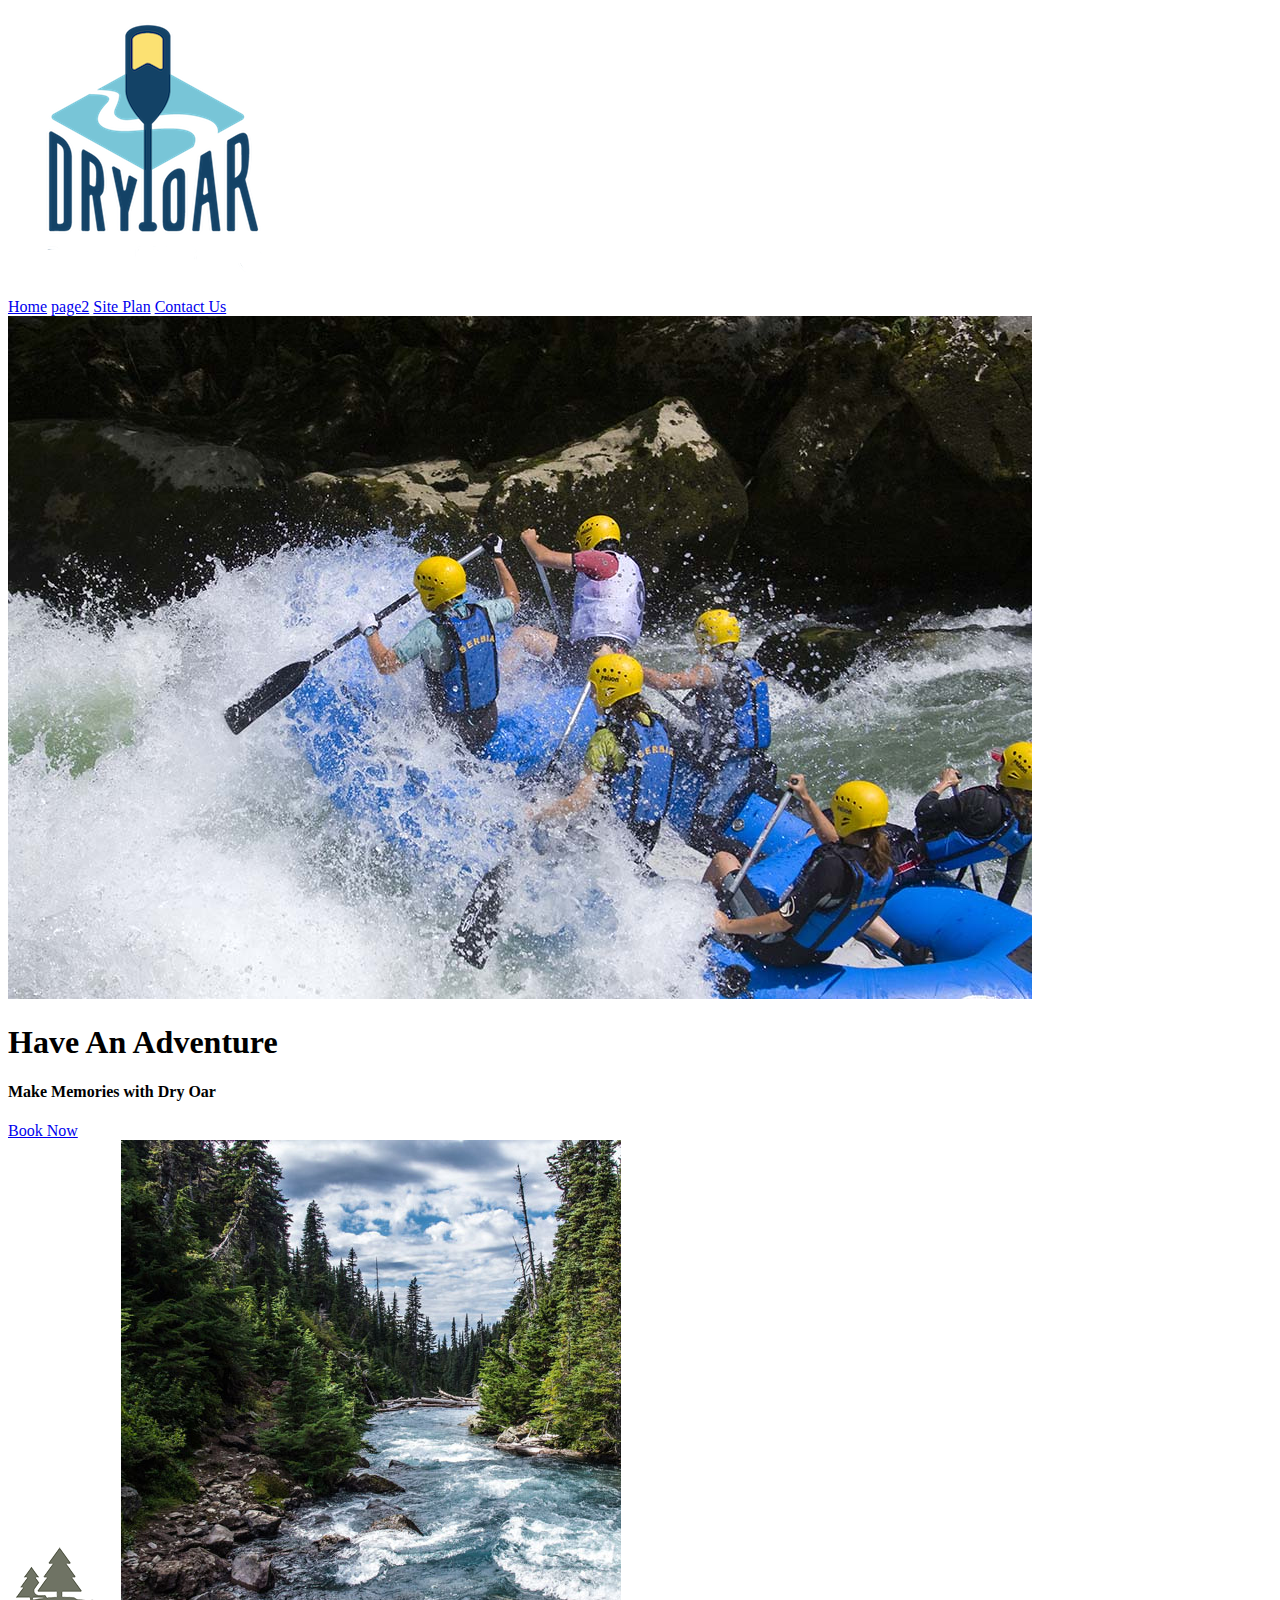
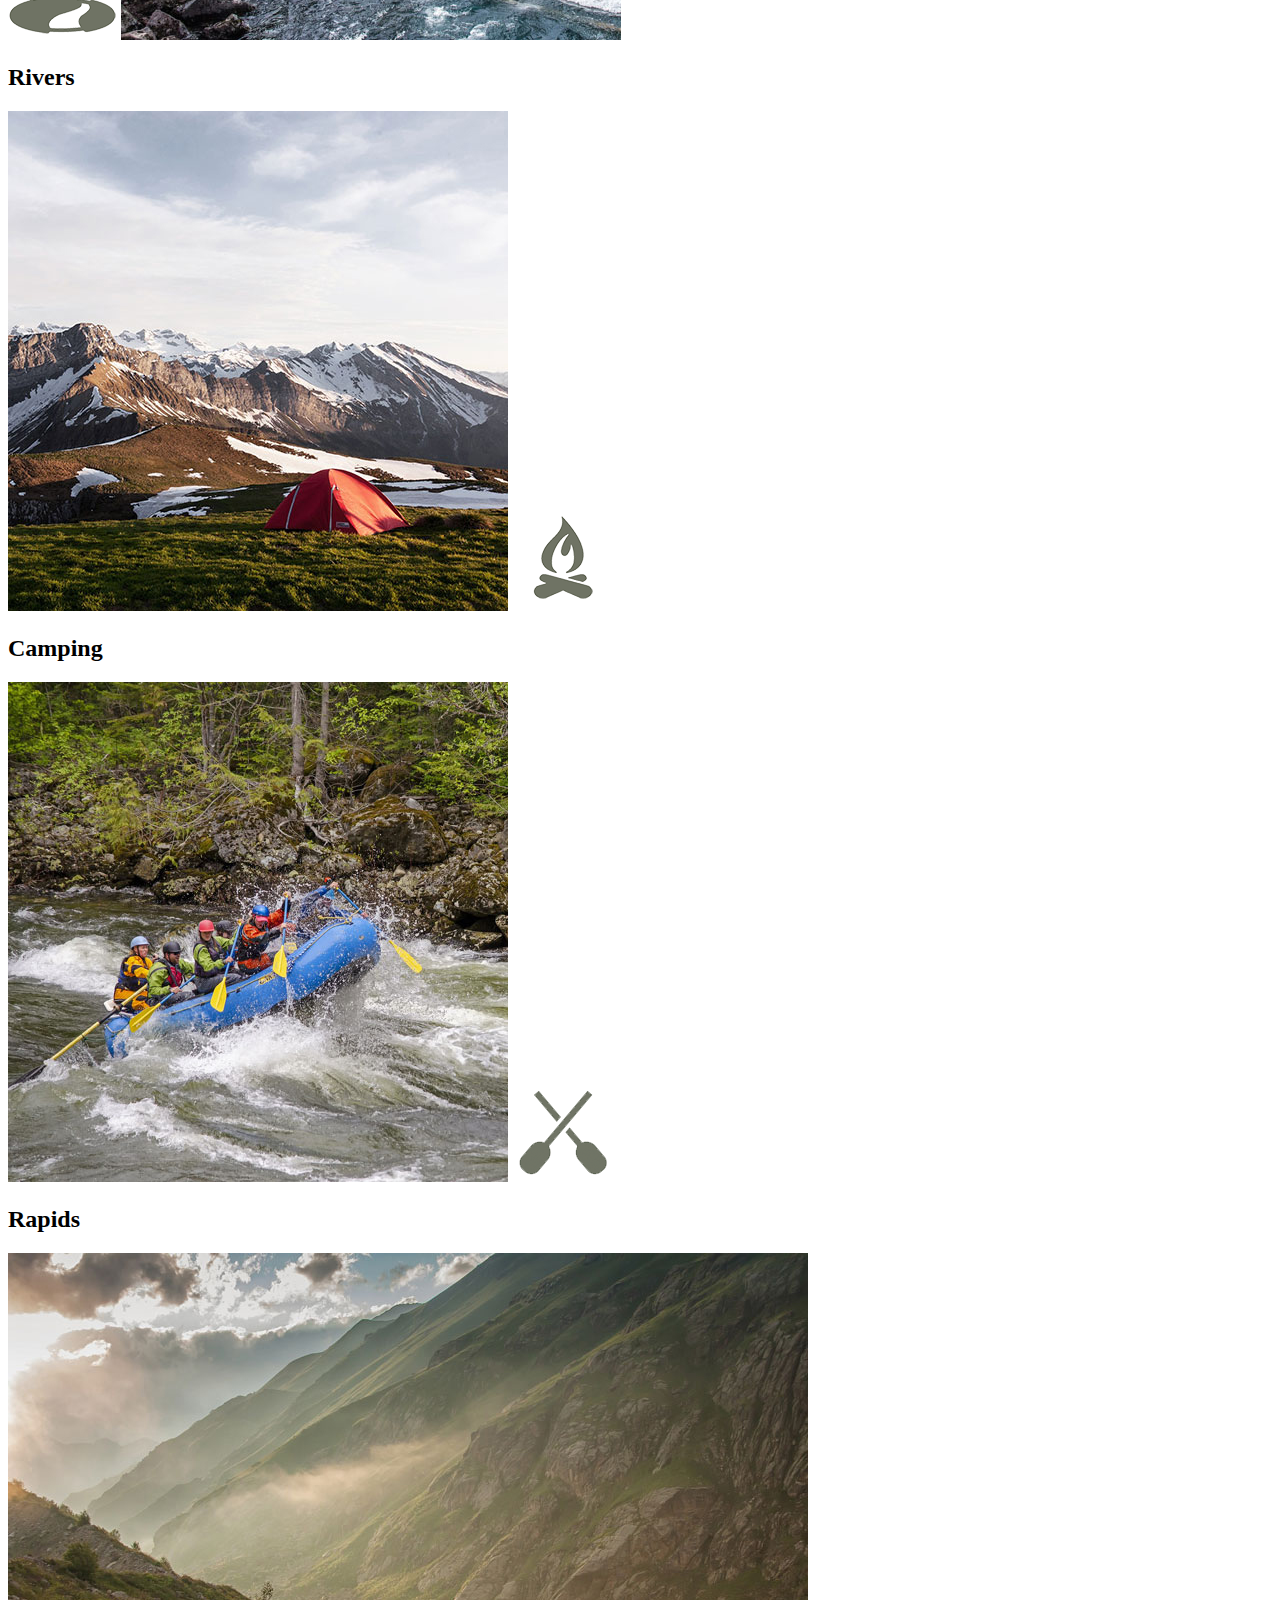
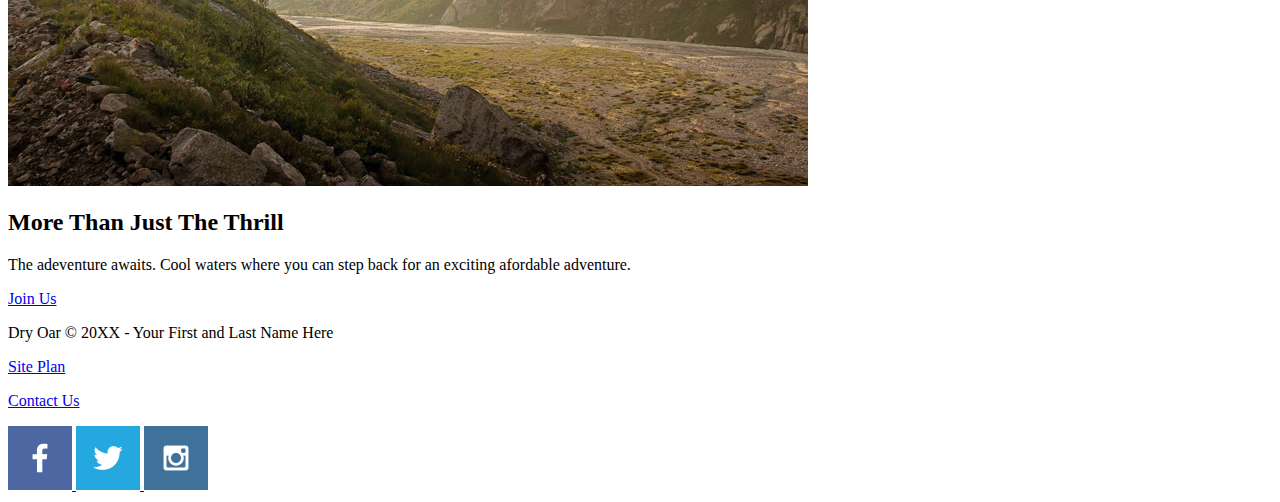
==== Wwr/adventure/index.html @ f2e15d85 "new" ====
<!DOCTYPE html>
<html lang="en">
<head>
    <meta charset="UTF-8">
    <meta name="viewport" content="width=device-width, initial-scale=1.0">
    <title>White water rafting for noobs</title>
</head>
<body>
    <header>
        <a id="logo_link" href="index.html">
            <img class="logo" src="./images/logo.png" alt="Dry Oar Logo">
        </a>
        <nav>
            <a href="index.html">Home</a>
            <a href="#">page2</a>
            <a href="site-plan-rafting.html">Site Plan</a>
            <a href="contactus.html">Contact Us</a>
    </header>
    <div id="hero">
        <div id="hero-box">
            <img id="hero-img" src="./images/hero.png" alt="People enjoying white water rafting">
        </div>
        <section id="hero-msg">
            <h1 class="home-title">Have An Adventure</h1>
            <h4>Make Memories with Dry Oar </h4>
            <div class='button-box'>
                <a class='book' href="contactus.html">Book Now</a>
            </div>
        </section>
    </div>
    <main class="home-grid">
        <section class="rivers-card">
            <img class="card-img" src="./images/rivericon.png" alt="river in forest">
            <img class="icon" src="./images/rivers.png" alt="river icon">
            <h2>Rivers</h2>
        </section>
        <section class="camping-card">
            <img class="card-img" src="./images/camping.png" alt="tent in mountains">
            <img class="icon" src="./images/firelogo.png" alt="fire icon">
            <h2>Camping</h2>
        </section>
        <section class="rapids-card">
            <img class="card-img" src="./images/rapid.png" alt="rafting boat">
            <img class="icon" src="./images/oars icon.png" alt="oars icon">
            <h2>Rapids</h2>
        </section>
        <img class="mountains" src="./images/mountains.png" alt="Misty mountains">
    <section class="msg">
        <h2>More Than Just The Thrill</h2>
        <p> The adeventure awaits. Cool waters where you can step back for an exciting 
            afordable adventure. </p>
        <a class='join' href="rivers">Join Us</a>
    </section>
    </main>
    </body>
    <footer>
        <p>Dry Oar &copy; 20XX - Your First and Last Name Here</p>
        <p><a href="site-plan-rafting.html">Site Plan</a></p>
        <p><a href="contactus.html">Contact Us</a></p>
        <div class="social">
            <a href="https://facebook.com">
                <img src="images/facebook.png" alt="fb icon">
            </a>
            <a href="https://twitter.com">
                <img src="images/twitter.png" alt="twitter icon">
            </a>
            <a href="https://instagram.com">
                <img src="images/instagram.png" alt="instagram icon">
            </a>
        </div>
    </footer>
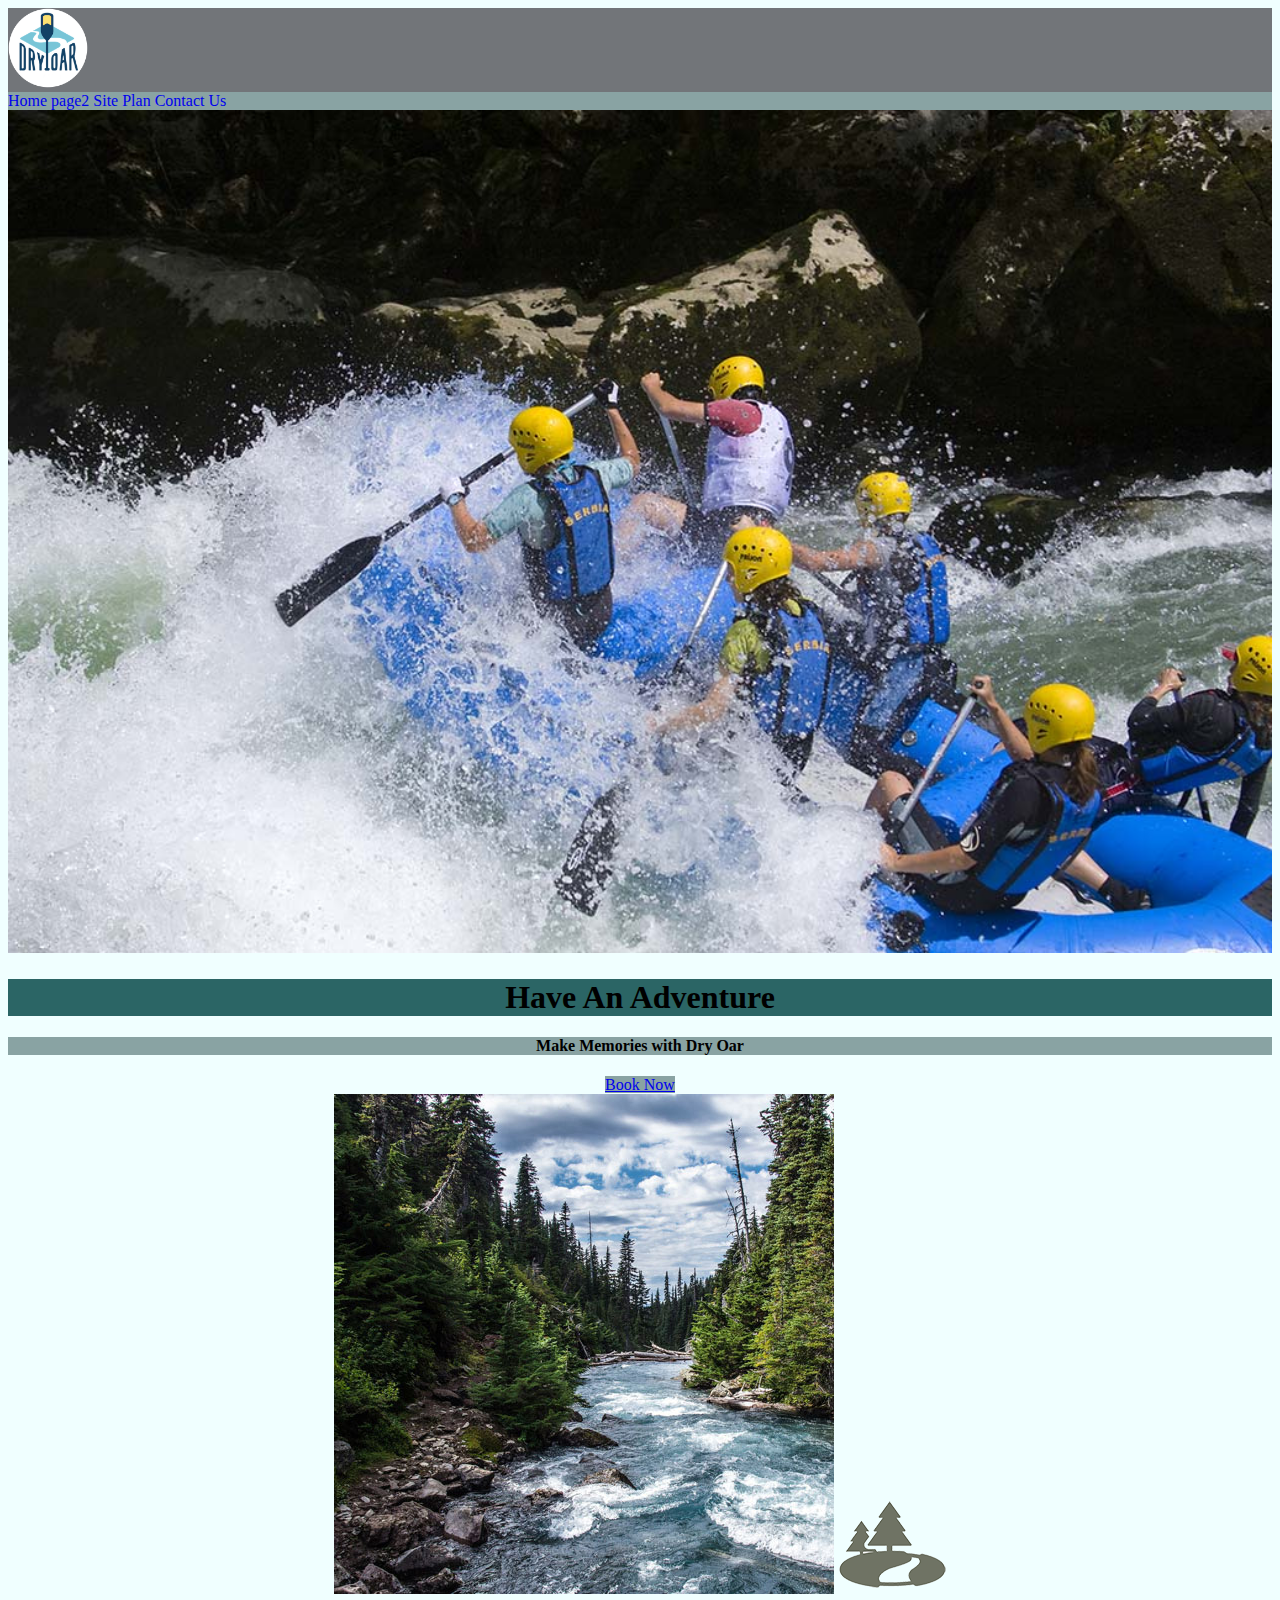
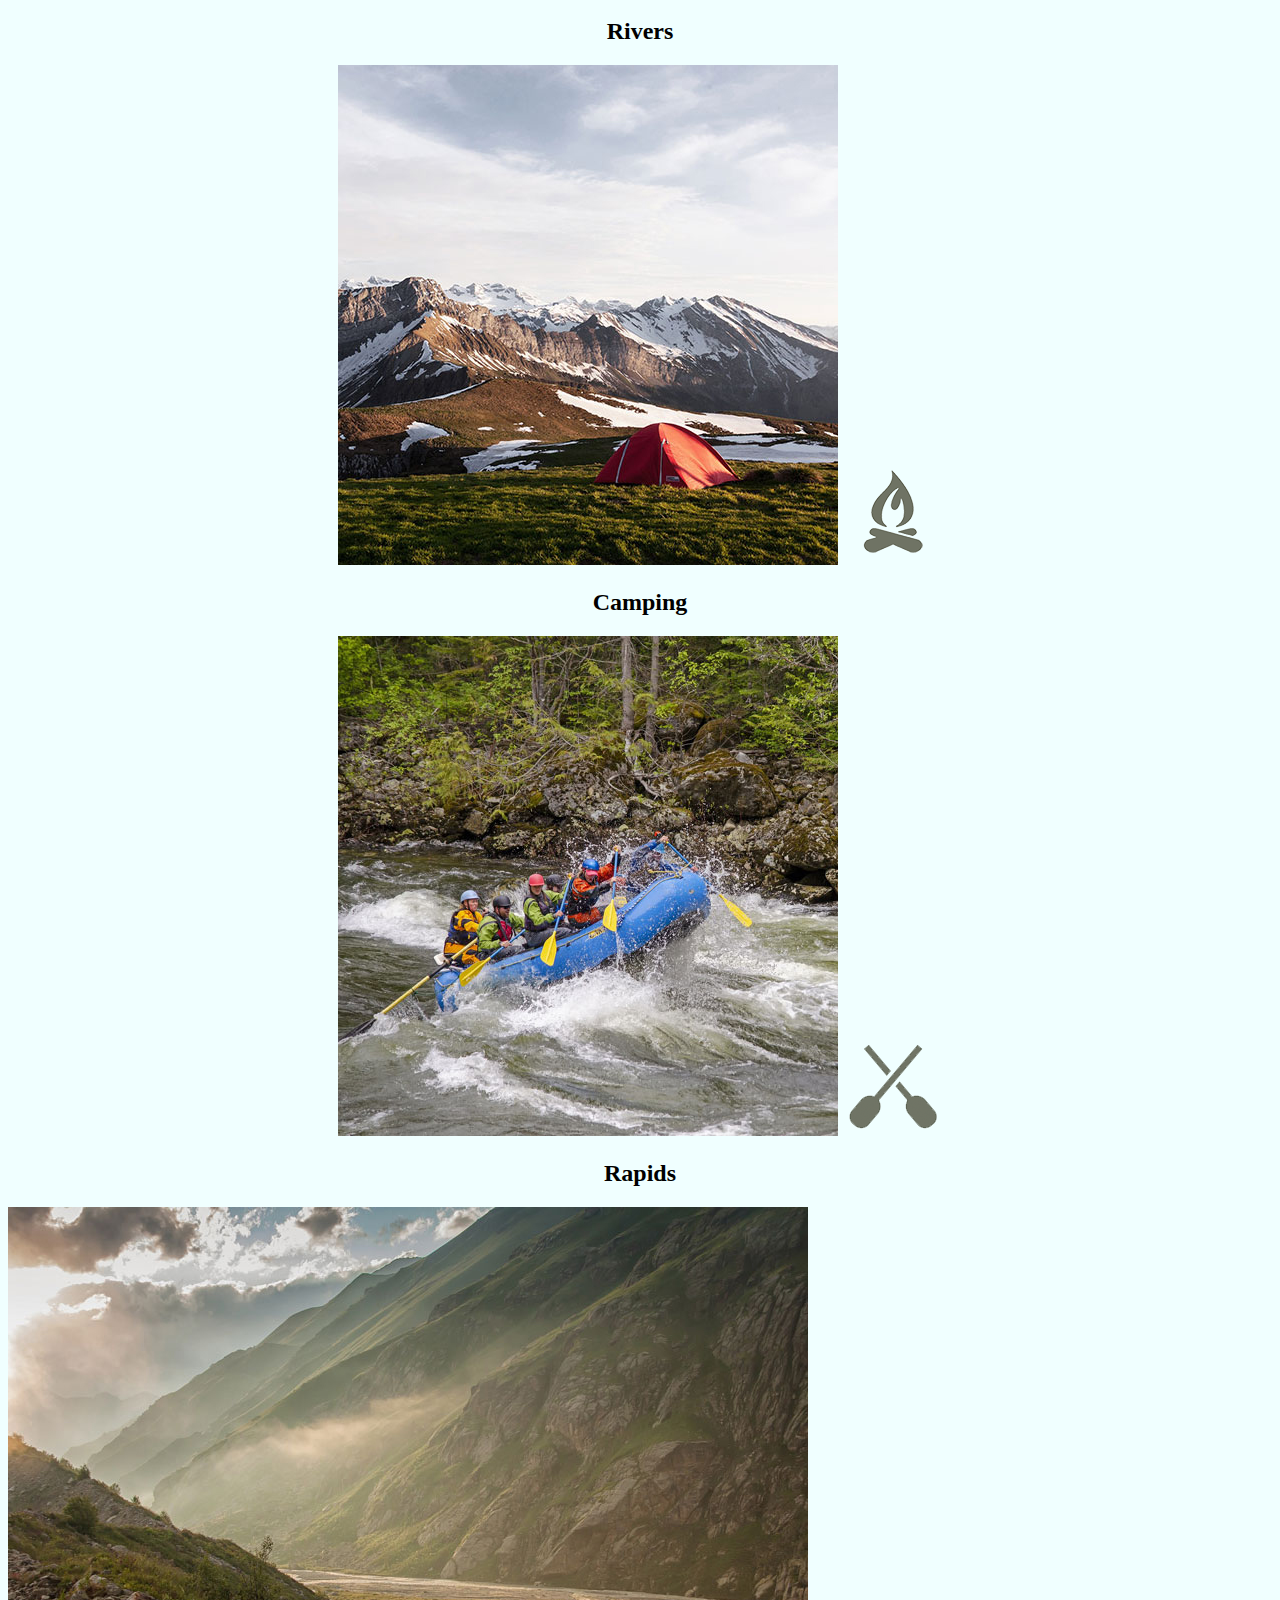
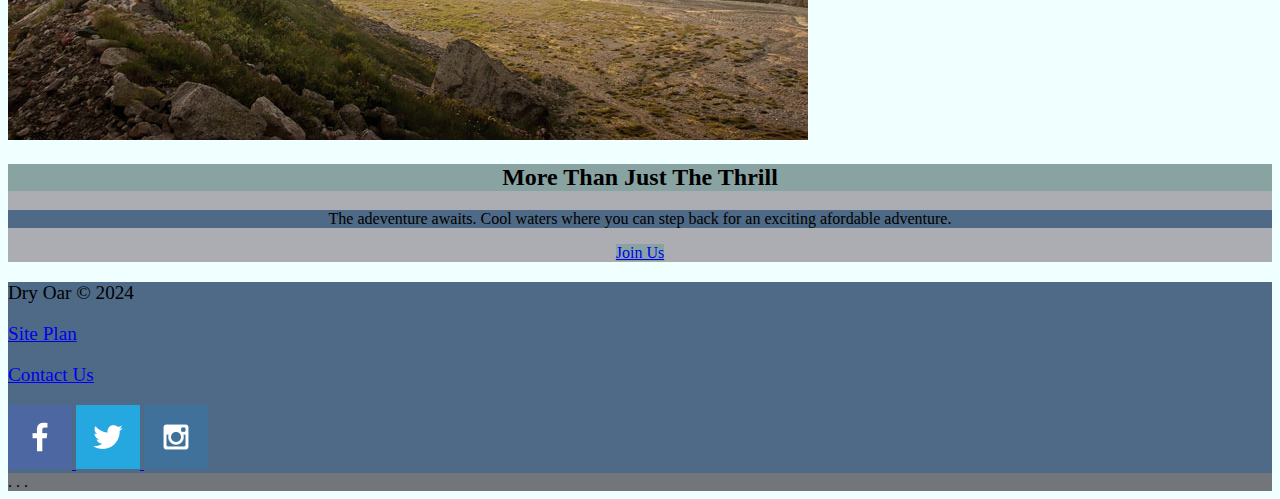
==== commit 89ab65e7: "new" ====
--- a/Wwr/adventure/index.html
+++ b/Wwr/adventure/index.html
@@ -4,6 +4,7 @@
     <meta charset="UTF-8">
     <meta name="viewport" content="width=device-width, initial-scale=1.0">
     <title>White water rafting for noobs</title>
+    <link rel="stylesheet" href="styles/style.css">
 </head>
 <body>
     <header>
@@ -30,20 +31,22 @@
     </div>
     <main class="home-grid">
         <section class="rivers-card">
-            <img class="card-img" src="./images/rivericon.png" alt="river in forest">
-            <img class="icon" src="./images/rivers.png" alt="river icon">
+            <img class="card-img" src=" ./images/rivers.png" alt="river in forest">
+            <img class="icon" src=" ./images/rivericon.png" alt="river icon">
             <h2>Rivers</h2>
         </section>
         <section class="camping-card">
             <img class="card-img" src="./images/camping.png" alt="tent in mountains">
             <img class="icon" src="./images/firelogo.png" alt="fire icon">
             <h2>Camping</h2>
+            
         </section>
         <section class="rapids-card">
             <img class="card-img" src="./images/rapid.png" alt="rafting boat">
             <img class="icon" src="./images/oars icon.png" alt="oars icon">
             <h2>Rapids</h2>
         </section>
+<div id="backround"></div>
         <img class="mountains" src="./images/mountains.png" alt="Misty mountains">
     <section class="msg">
         <h2>More Than Just The Thrill</h2>
@@ -54,7 +57,7 @@
     </main>
     </body>
     <footer>
-        <p>Dry Oar &copy; 20XX - Your First and Last Name Here</p>
+        <p>Dry Oar &copy; 2024</p>
         <p><a href="site-plan-rafting.html">Site Plan</a></p>
         <p><a href="contactus.html">Contact Us</a></p>
         <div class="social">
@@ -68,4 +71,15 @@
                 <img src="images/instagram.png" alt="instagram icon">
             </a>
         </div>
+        <head>
+            <link rel="stylesheet" href="styles/style.css">
+              <body>
+                <div id="content">
+                    <header>
+                        . . .
+                    </footer>
+                </div>
+            </body>
+            </html>
+        </head>
     </footer>--- a/Wwr/adventure/styles/style.css
+++ b/Wwr/adventure/styles/style.css
@@ -0,0 +1,76 @@
+#content {
+    max-width: 1600px;
+    margin: 0 auto;
+}
+nav a{
+    text-align: center;
+    text-decoration: none;
+}
+#hero-msg h1,
+#hero-msg h4 {
+    text-align: center;
+}
+.button-box{
+    text-align: center;
+}
+main section{
+    text-align: center;
+}
+body {
+    background-color: azure;
+}
+header {
+    background-color: rgb(114, 117, 121);
+}
+nav a:hover {
+    background-color: darkgreen;
+}
+.book, .join{
+    background-color: rgb(227, 224, 230);
+}
+.book:hover, .join:hover{
+    background-color: beige;
+    text-decoration: none;
+}
+#background{
+    background-color: rgb(35, 61, 53);
+}
+.msg{
+    background-color: rgb(171, 173, 179);
+}
+footer{
+    background-color: rgb(107, 126, 127);
+    text-decoration: none;
+}
+nav,
+h4,
+.book, .join,
+.book:hover, .join:hover,
+.msg h2{
+    background-color: rgb(137, 163, 163);
+}
+nav a:hover,
+.home-title{
+    background-color: rgb(43, 101, 101);
+}
+.msg p,
+footer,
+footer a,
+footer a:hover{
+    background-color: rgb(78, 106, 134);
+}
+.logo{
+    width: 80px;
+}
+.iconn{
+    width: 80px;
+}
+#hero-img {
+    width: 100%;
+}
+footer p a:hover {
+    text-decoration: underline;
+}
+footer p{
+font-size: 1.2em;
+}
--- a/Wwr/adventure/styles/style.css
+++ b/Wwr/adventure/styles/style.css
@@ -0,0 +1,76 @@
+#content {
+    max-width: 1600px;
+    margin: 0 auto;
+}
+nav a{
+    text-align: center;
+    text-decoration: none;
+}
+#hero-msg h1,
+#hero-msg h4 {
+    text-align: center;
+}
+.button-box{
+    text-align: center;
+}
+main section{
+    text-align: center;
+}
+body {
+    background-color: azure;
+}
+header {
+    background-color: rgb(114, 117, 121);
+}
+nav a:hover {
+    background-color: darkgreen;
+}
+.book, .join{
+    background-color: rgb(227, 224, 230);
+}
+.book:hover, .join:hover{
+    background-color: beige;
+    text-decoration: none;
+}
+#background{
+    background-color: rgb(35, 61, 53);
+}
+.msg{
+    background-color: rgb(171, 173, 179);
+}
+footer{
+    background-color: rgb(107, 126, 127);
+    text-decoration: none;
+}
+nav,
+h4,
+.book, .join,
+.book:hover, .join:hover,
+.msg h2{
+    background-color: rgb(137, 163, 163);
+}
+nav a:hover,
+.home-title{
+    background-color: rgb(43, 101, 101);
+}
+.msg p,
+footer,
+footer a,
+footer a:hover{
+    background-color: rgb(78, 106, 134);
+}
+.logo{
+    width: 80px;
+}
+.iconn{
+    width: 80px;
+}
+#hero-img {
+    width: 100%;
+}
+footer p a:hover {
+    text-decoration: underline;
+}
+footer p{
+font-size: 1.2em;
+}
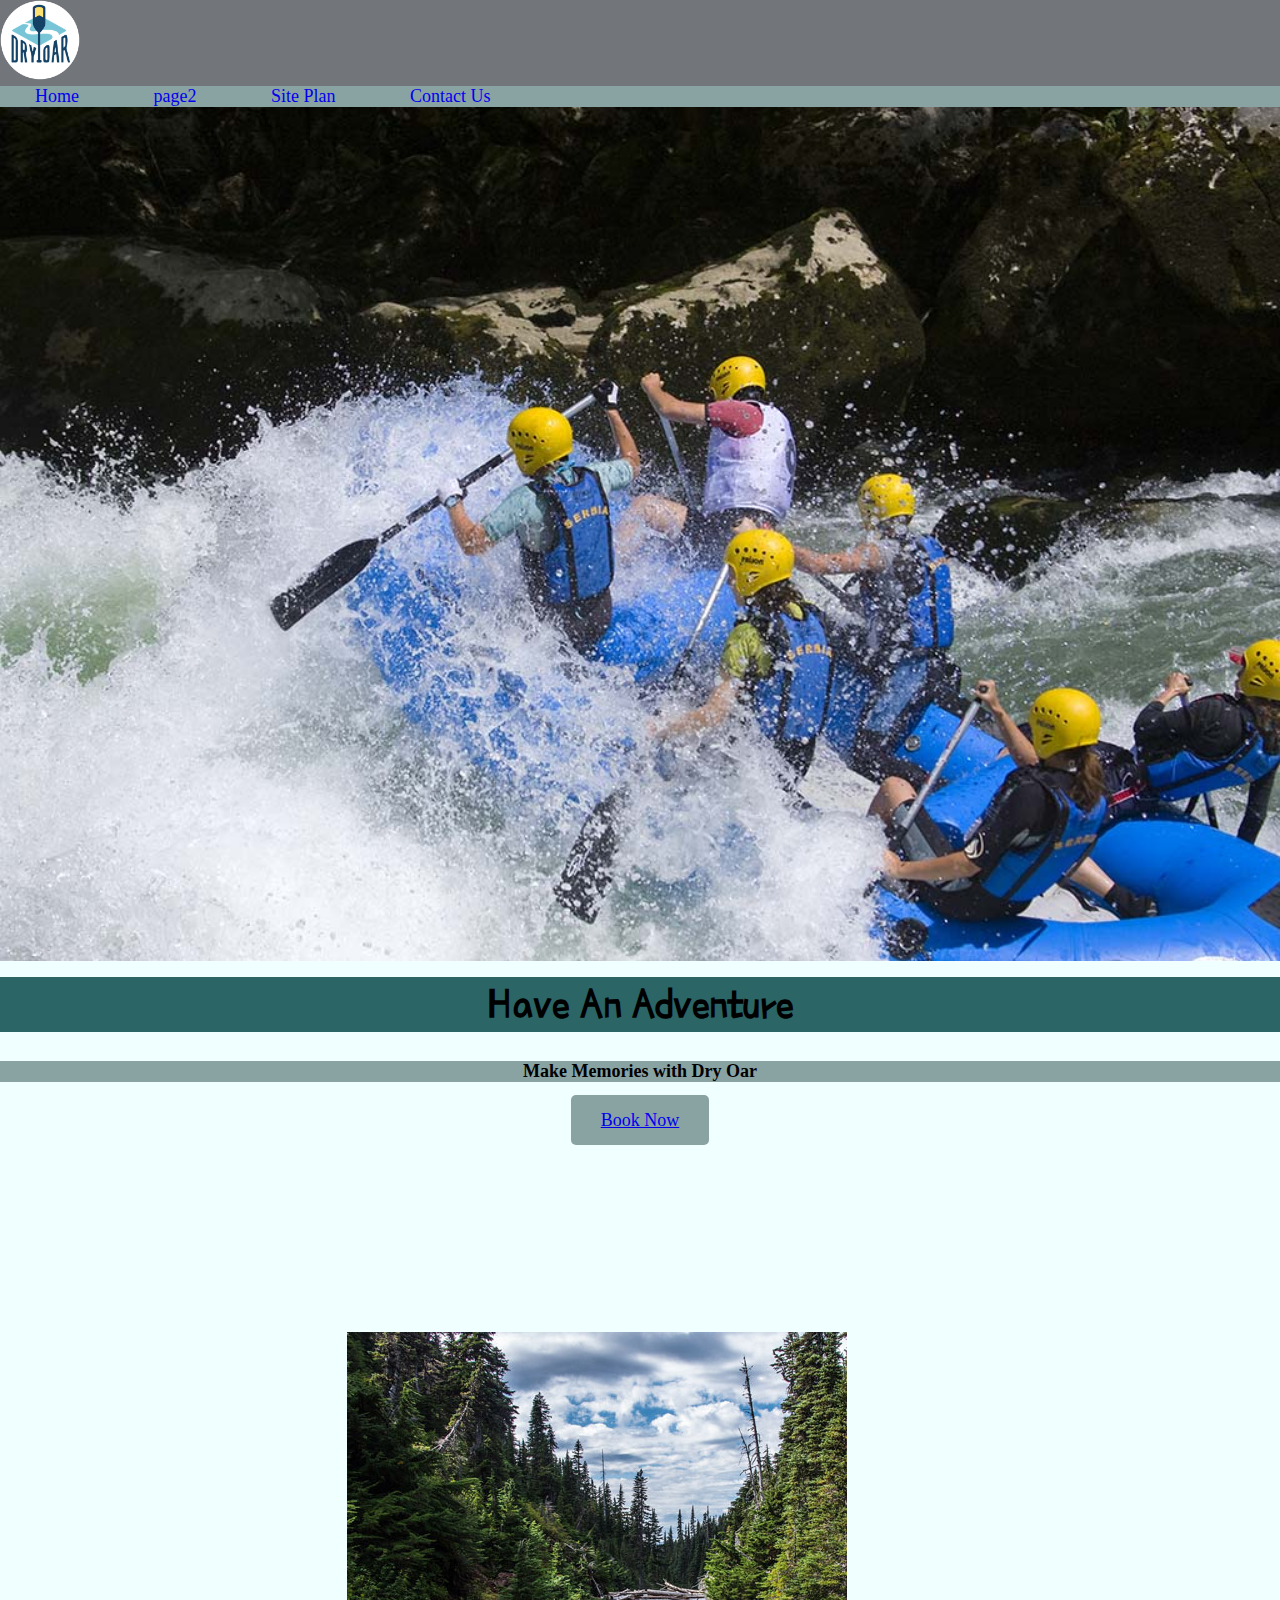
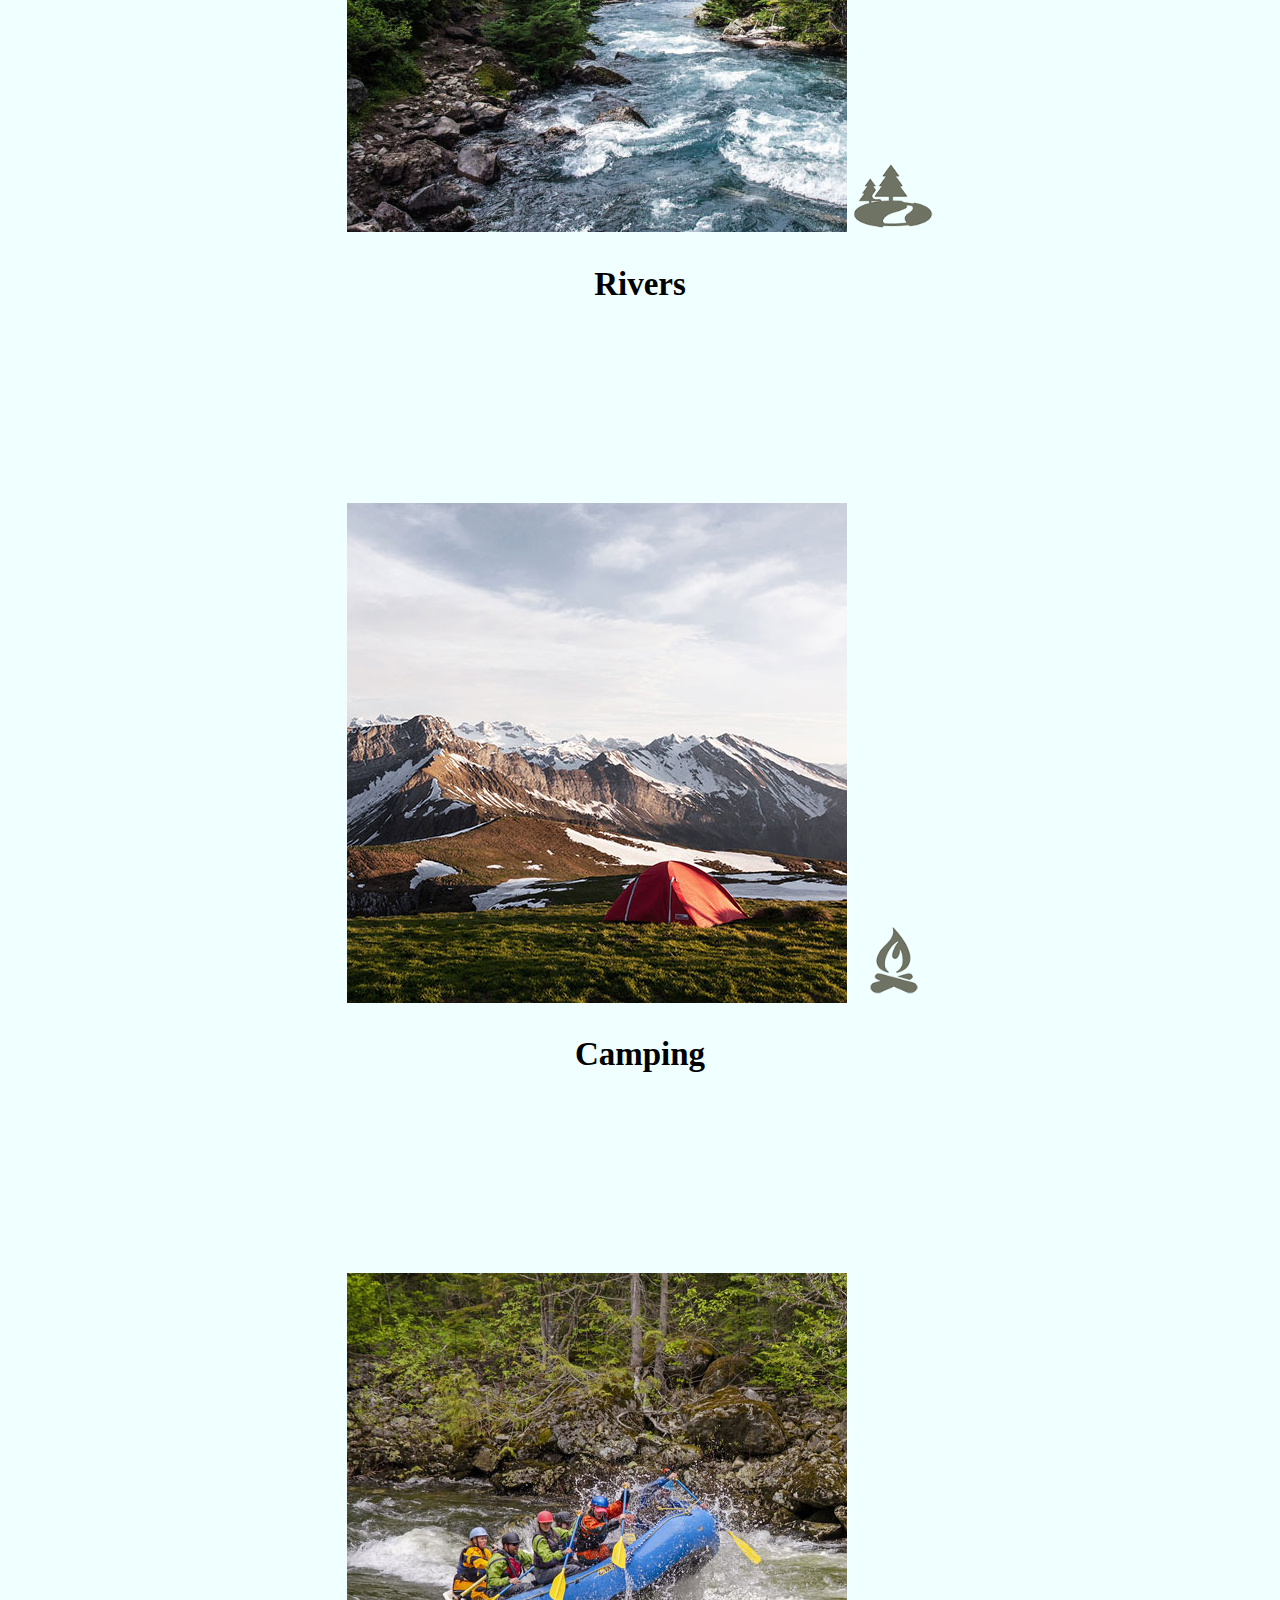
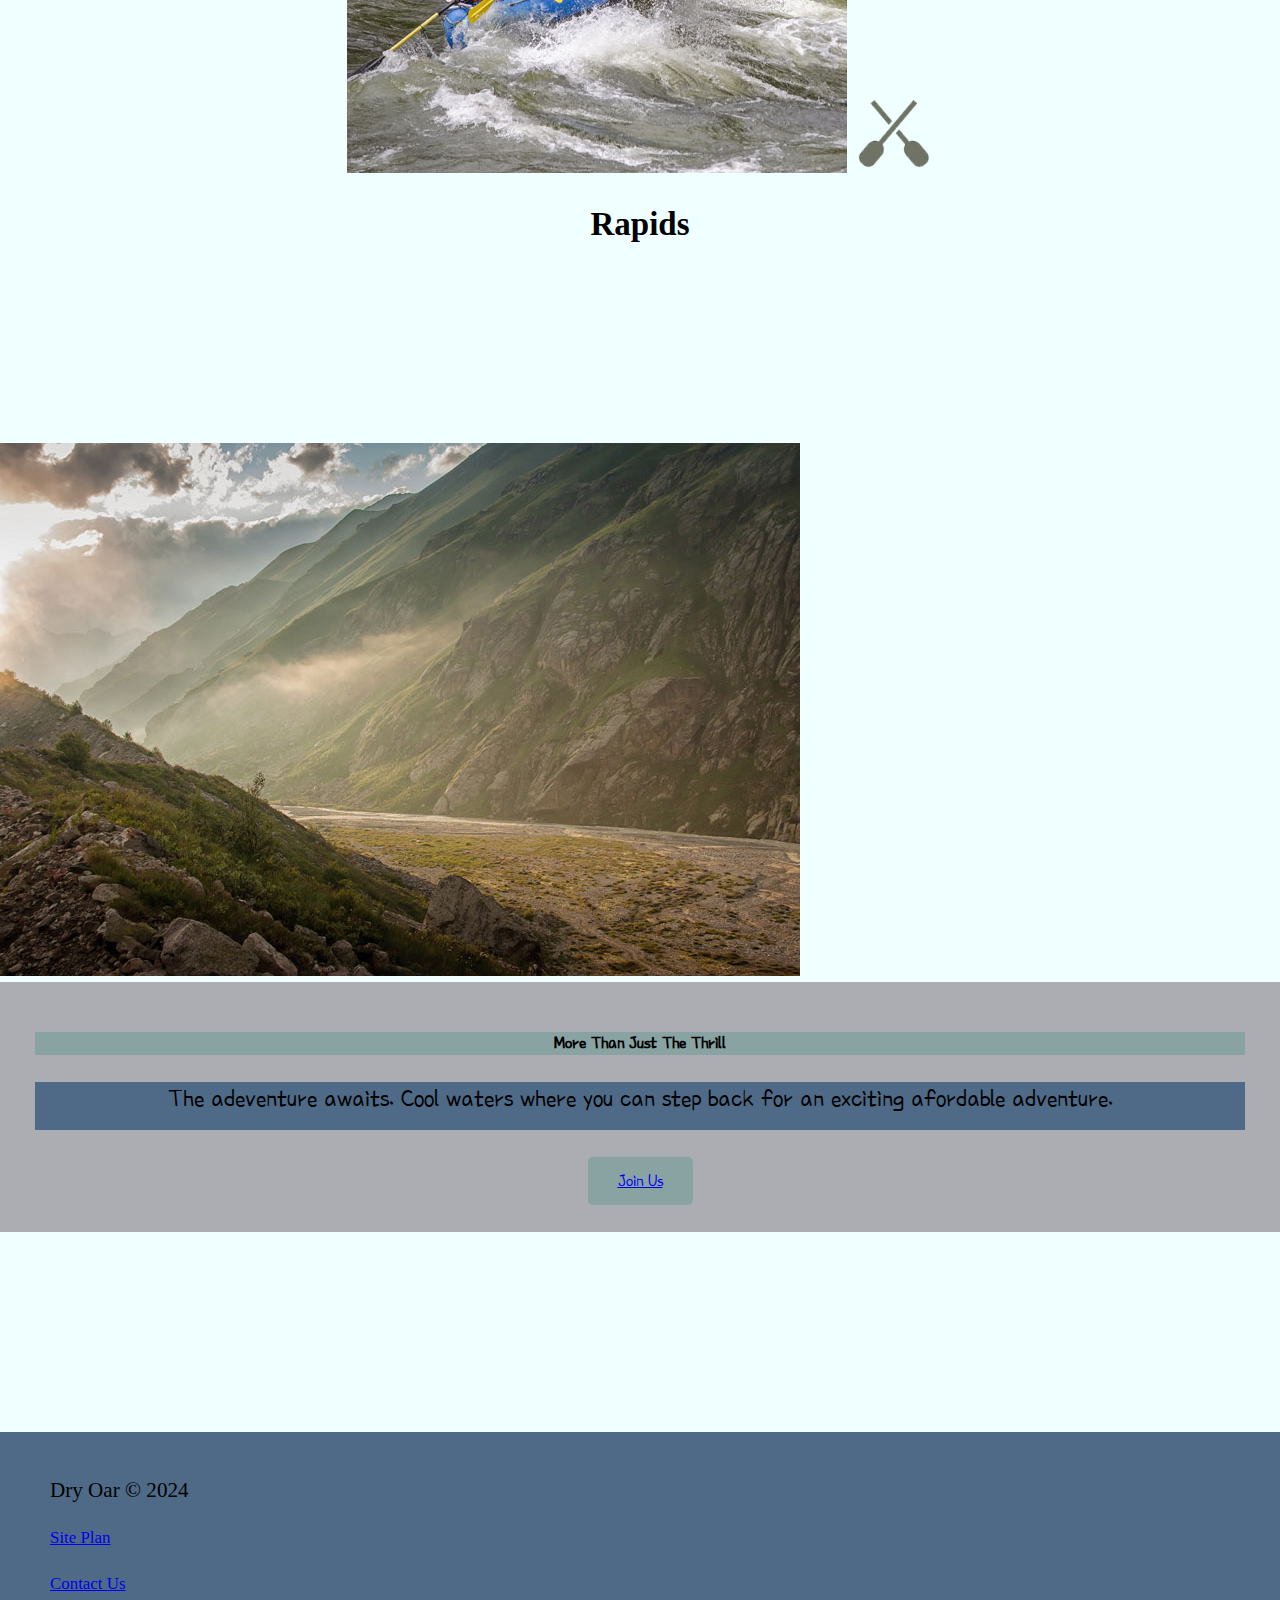
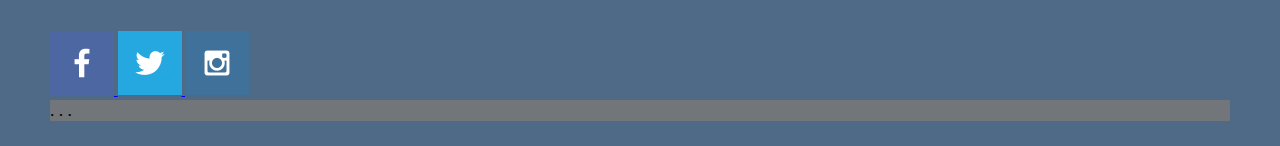
==== commit 939911c8: "new" ====
--- a/Wwr/adventure/index.html
+++ b/Wwr/adventure/index.html
@@ -4,7 +4,9 @@
     <meta charset="UTF-8">
     <meta name="viewport" content="width=device-width, initial-scale=1.0">
     <title>White water rafting for noobs</title>
+    <link href="https://fonts.googleapis.com/css2?family=Poor+Story&display=swap" rel="stylesheet">
     <link rel="stylesheet" href="styles/style.css">
+ 
 </head>
 <body>
     <header>
--- a/Wwr/adventure/styles/style.css
+++ b/Wwr/adventure/styles/style.css
@@ -1,3 +1,4 @@
+@import url('https://fonts.googleapis.com/css2?family=Poor+Story&display=swap');
 #content {
     max-width: 1600px;
     margin: 0 auto;
@@ -5,6 +6,7 @@
 nav a{
     text-align: center;
     text-decoration: none;
+    padding: 35px;
 }
 #hero-msg h1,
 #hero-msg h4 {
@@ -18,6 +20,9 @@
 }
 body {
     background-color: azure;
+    font-size: 22px;
+    margin: 0;
+    padding: 0;
 }
 header {
     background-color: rgb(114, 117, 121);
@@ -27,6 +32,9 @@
 }
 .book, .join{
     background-color: rgb(227, 224, 230);
+    padding: 15px 30px;
+    margin-top: 50px;
+    border-radius: 5px;
 }
 .book:hover, .join:hover{
     background-color: beige;
@@ -37,6 +45,8 @@
 }
 .msg{
     background-color: rgb(171, 173, 179);
+    font-family:'Poor Story', sans-serif, 'Courier New';
+     
 }
 footer{
     background-color: rgb(107, 126, 127);
@@ -48,22 +58,28 @@
 .book:hover, .join:hover,
 .msg h2{
     background-color: rgb(137, 163, 163);
+    font-size: 18px;
 }
 nav a:hover,
 .home-title{
     background-color: rgb(43, 101, 101);
+    font-size: 2em;
+    margin-top: 10px;
+    font-family: 'Poor Story', sans-serif,'Courier New';
 }
 .msg p,
 footer,
 footer a,
 footer a:hover{
     background-color: rgb(78, 106, 134);
+    font-size: .8em;
 }
 .logo{
     width: 80px;
 }
-.iconn{
+.icon{
     width: 80px;
+    padding-top: 10px;
 }
 #hero-img {
     width: 100%;
@@ -74,3 +90,34 @@
 footer p{
 font-size: 1.2em;
 }
+.msg{
+    font-size: 1.5em;
+}
+.h2{
+    margin: 0;
+}
+#logo_link{
+padding-top: 5x;
+}
+.msg{
+    padding: 35px;
+}
+.msg p{
+    padding-bottom: 15px;
+}
+footer{
+    padding: 25px 50px;
+    margin-top: 200px;
+}
+footer .social img{
+    padding-top: 15px;
+}
+.rivers-card, .camping-card, .rapids-card{
+    margin: 200px 0;
+}
+.card-img{
+    border: 10px;
+}
+main section img{
+    box-sizing: border-box;
+}--- a/Wwr/adventure/styles/style.css
+++ b/Wwr/adventure/styles/style.css
@@ -1,3 +1,4 @@
+@import url('https://fonts.googleapis.com/css2?family=Poor+Story&display=swap');
 #content {
     max-width: 1600px;
     margin: 0 auto;
@@ -5,6 +6,7 @@
 nav a{
     text-align: center;
     text-decoration: none;
+    padding: 35px;
 }
 #hero-msg h1,
 #hero-msg h4 {
@@ -18,6 +20,9 @@
 }
 body {
     background-color: azure;
+    font-size: 22px;
+    margin: 0;
+    padding: 0;
 }
 header {
     background-color: rgb(114, 117, 121);
@@ -27,6 +32,9 @@
 }
 .book, .join{
     background-color: rgb(227, 224, 230);
+    padding: 15px 30px;
+    margin-top: 50px;
+    border-radius: 5px;
 }
 .book:hover, .join:hover{
     background-color: beige;
@@ -37,6 +45,8 @@
 }
 .msg{
     background-color: rgb(171, 173, 179);
+    font-family:'Poor Story', sans-serif, 'Courier New';
+     
 }
 footer{
     background-color: rgb(107, 126, 127);
@@ -48,22 +58,28 @@
 .book:hover, .join:hover,
 .msg h2{
     background-color: rgb(137, 163, 163);
+    font-size: 18px;
 }
 nav a:hover,
 .home-title{
     background-color: rgb(43, 101, 101);
+    font-size: 2em;
+    margin-top: 10px;
+    font-family: 'Poor Story', sans-serif,'Courier New';
 }
 .msg p,
 footer,
 footer a,
 footer a:hover{
     background-color: rgb(78, 106, 134);
+    font-size: .8em;
 }
 .logo{
     width: 80px;
 }
-.iconn{
+.icon{
     width: 80px;
+    padding-top: 10px;
 }
 #hero-img {
     width: 100%;
@@ -74,3 +90,34 @@
 footer p{
 font-size: 1.2em;
 }
+.msg{
+    font-size: 1.5em;
+}
+.h2{
+    margin: 0;
+}
+#logo_link{
+padding-top: 5x;
+}
+.msg{
+    padding: 35px;
+}
+.msg p{
+    padding-bottom: 15px;
+}
+footer{
+    padding: 25px 50px;
+    margin-top: 200px;
+}
+footer .social img{
+    padding-top: 15px;
+}
+.rivers-card, .camping-card, .rapids-card{
+    margin: 200px 0;
+}
+.card-img{
+    border: 10px;
+}
+main section img{
+    box-sizing: border-box;
+}